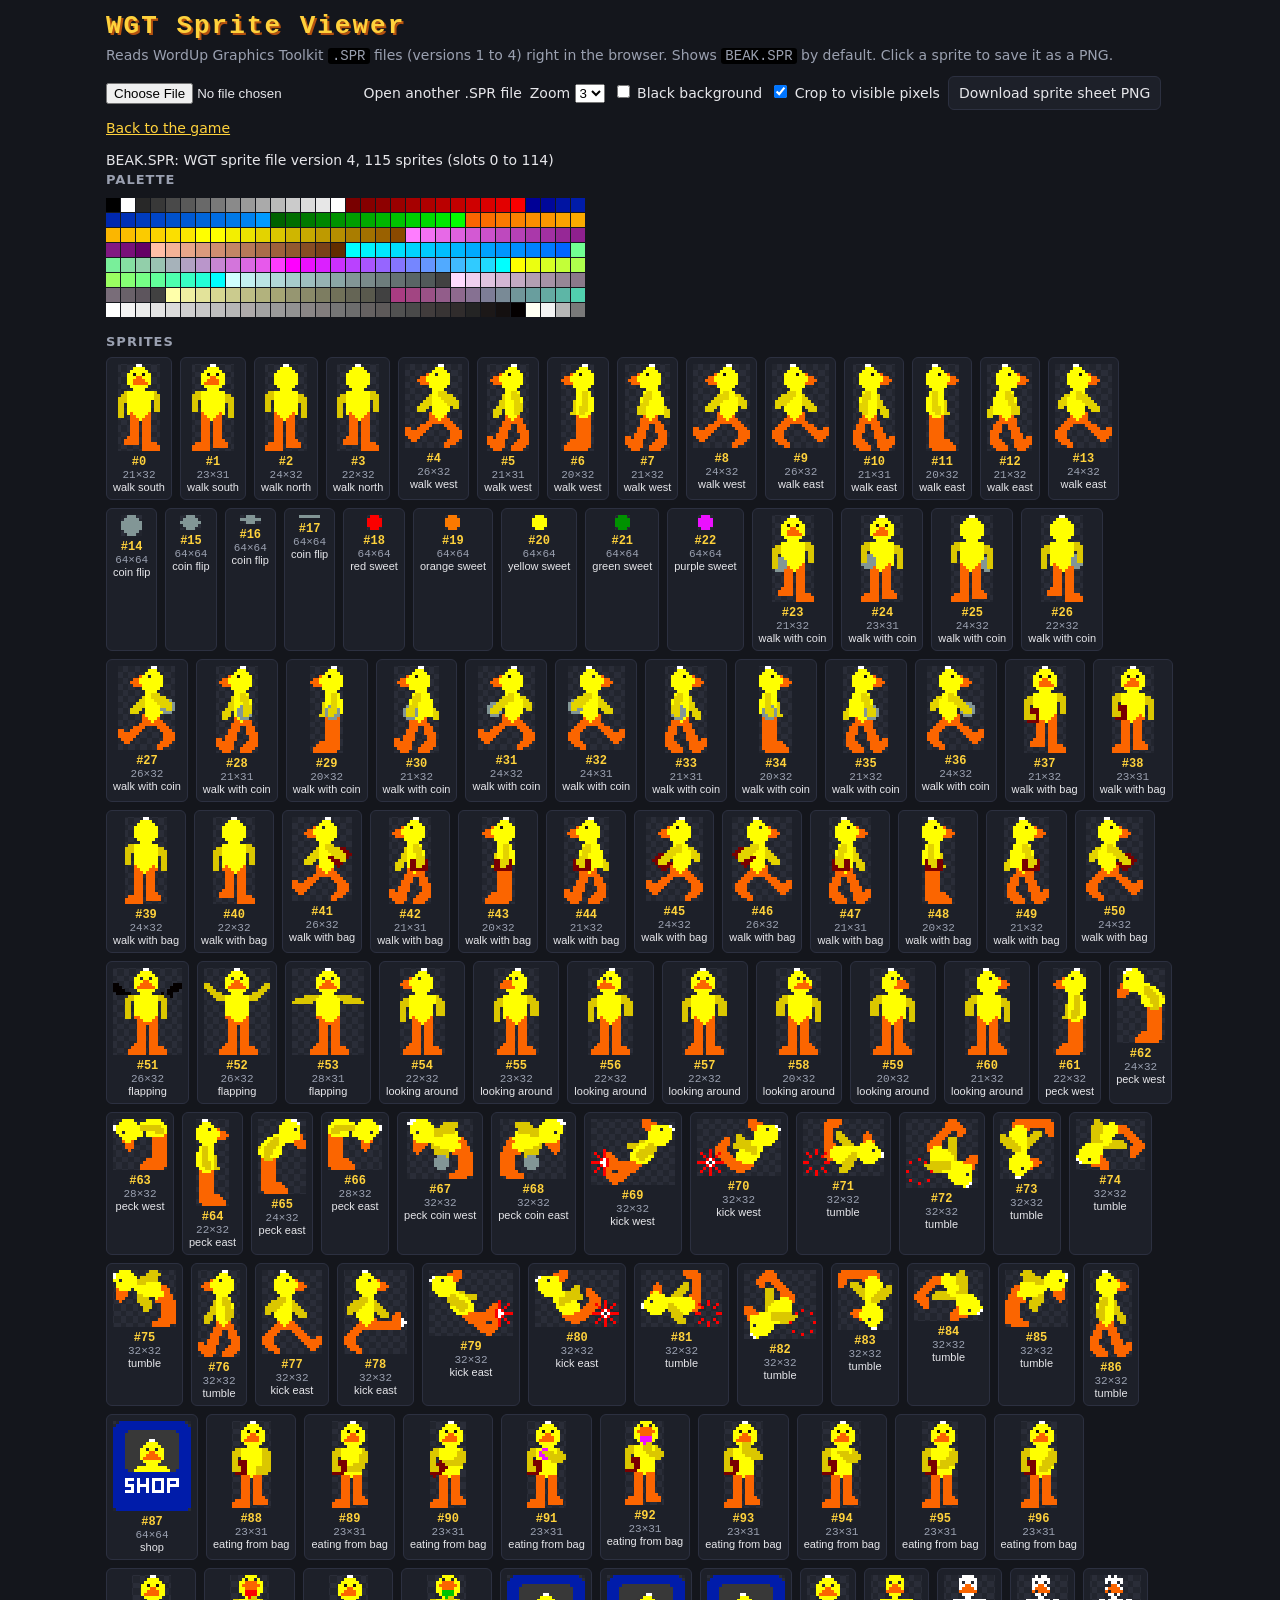
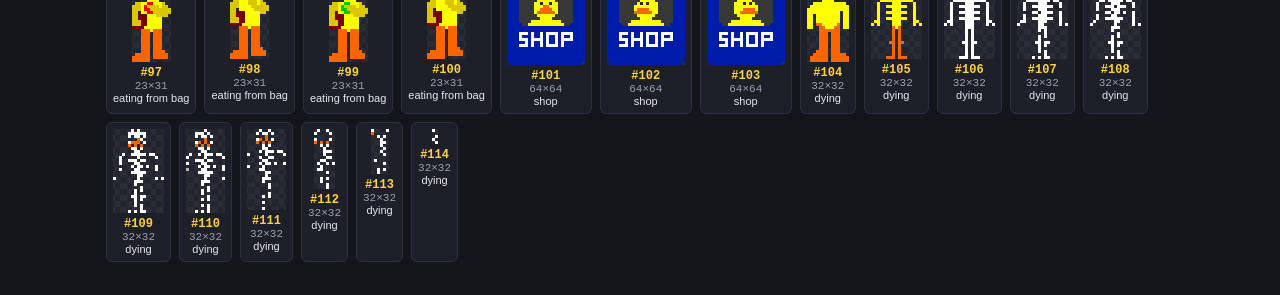
==== sprites.html @ c5d52c8a "Sneaky Beaks: browser port of a 1998 DOS C game Ducks race for coins, buy sweets at the shop and kic" ====
<!doctype html>
<html lang="en">
<head>
<meta charset="utf-8">
<meta name="viewport" content="width=device-width, initial-scale=1">
<title>WGT Sprite Viewer</title>
<link rel="stylesheet" href="css/style.css">
<style>
  .tools { display: flex; flex-wrap: wrap; gap: 8px; align-items: center; margin: 8px 0 12px; }
  .grid { display: flex; flex-wrap: wrap; gap: 8px; }
  .cell { background: var(--panel); border: 1px solid var(--line); border-radius: 6px; padding: 6px; text-align: center; cursor: pointer; }
  .cell canvas { display: block; margin: 0 auto 4px; image-rendering: pixelated; background: var(--checker); }
  .cell .n { font: bold 12px monospace; color: var(--accent); }
  .cell .d { font: 11px monospace; color: var(--muted); }
  .cell .a { font: 11px sans-serif; color: var(--text); max-width: 120px; }
  .pal { display: grid; grid-template-columns: repeat(32, 14px); gap: 1px; margin: 8px 0 16px; }
  .pal div { width: 14px; height: 14px; }
  body { --checker: repeating-conic-gradient(#2a2d38 0% 25%, #22252e 0% 50%) 50% / 12px 12px; }
  body.black { --checker: #000; }
</style>
</head>
<body>
<header>
  <h1>WGT Sprite Viewer</h1>
  <p class="sub">Reads WordUp Graphics Toolkit <code>.SPR</code> files (versions 1 to 4) right in the browser. Shows <code>BEAK.SPR</code> by default. Click a sprite to save it as a PNG.</p>
</header>
<div class="tools">
  <label><input type="file" id="file" accept=".spr,.SPR"> Open another .SPR file</label>
  <label>Zoom <select id="zoom"><option>1</option><option>2</option><option selected>3</option><option>4</option><option>6</option></select></label>
  <label><input type="checkbox" id="black"> Black background</label>
  <label><input type="checkbox" id="crop" checked> Crop to visible pixels</label>
  <button id="sheet">Download sprite sheet PNG</button>
  <a href="index.html">Back to the game</a>
</div>
<div id="info" class="sub"></div>
<h2>Palette</h2>
<div class="pal" id="pal"></div>
<h2>Sprites</h2>
<div class="grid" id="grid"></div>

<script src="assets/beak.spr.js"></script>
<script src="js/spr.js"></script>
<script>
(function () {
  // what the game uses each frame for (from BEK_SCR8.C)
  const USES = {};
  const tag = (a, b, s) => { for (let i = a; i <= b; i++) USES[i] = s; };
  tag(0, 1, 'walk south'); tag(2, 3, 'walk north'); tag(4, 8, 'walk west'); tag(9, 13, 'walk east');
  tag(14, 17, 'coin flip'); USES[18] = 'red sweet'; USES[19] = 'orange sweet'; USES[20] = 'yellow sweet'; USES[21] = 'green sweet'; USES[22] = 'purple sweet';
  tag(23, 36, 'walk with coin'); tag(37, 50, 'walk with bag'); tag(51, 53, 'flapping'); tag(54, 60, 'looking around');
  tag(61, 63, 'peck west'); tag(64, 66, 'peck east'); USES[67] = 'peck coin west'; USES[68] = 'peck coin east';
  tag(69, 70, 'kick west'); tag(71, 76, 'tumble'); tag(77, 80, 'kick east'); tag(81, 86, 'tumble');
  USES[87] = 'shop'; tag(88, 100, 'eating from bag'); tag(101, 103, 'shop'); tag(104, 114, 'dying');

  let file = null, name = 'BEAK.SPR';
  const $ = id => document.getElementById(id);

  function render() {
    const zoom = +$('zoom').value, crop = $('crop').checked;
    document.body.classList.toggle('black', $('black').checked);
    const used = file.sprites.filter(Boolean).length;
    $('info').textContent = name + ': WGT sprite file version ' + file.version + ', ' + used + ' sprites (slots 0 to ' + (file.sprites.length - 1) + ')';
    $('pal').innerHTML = file.palette.map((c, i) => '<div title="' + i + ': rgb(' + c + ')" style="background:rgb(' + c + ')"></div>').join('');
    const grid = $('grid'); grid.innerHTML = '';
    file.sprites.forEach((s, i) => {
      if (!s) return;
      const src = WGT.toCanvas(s, file.palette);
      const bb = crop ? WGT.bbox(s) : { x: 0, y: 0, w: s.w, h: s.h };
      const c = document.createElement('canvas');
      c.width = Math.max(1, bb.w) * zoom; c.height = Math.max(1, bb.h) * zoom;
      const g = c.getContext('2d'); g.imageSmoothingEnabled = false;
      if (bb.w) g.drawImage(src, bb.x, bb.y, bb.w, bb.h, 0, 0, bb.w * zoom, bb.h * zoom);
      const cell = document.createElement('div');
      cell.className = 'cell';
      cell.title = 'Click to download sprite ' + i + ' as PNG';
      cell.appendChild(c);
      cell.insertAdjacentHTML('beforeend', '<div class="n">#' + i + '</div><div class="d">' + s.w + '×' + s.h + '</div>' +
        (name === 'BEAK.SPR' && USES[i] ? '<div class="a">' + USES[i] + '</div>' : ''));
      cell.onclick = () => download(c, name.replace(/\.spr$/i, '') + '_' + i + '.png');
      grid.appendChild(cell);
    });
  }

  function download(canvas, fname) {
    const a = document.createElement('a');
    a.href = canvas.toDataURL('image/png'); a.download = fname; a.click();
  }

  $('sheet').onclick = () => {
    const cols = 10, cw = Math.max(...file.sprites.filter(Boolean).map(s => s.w)), ch = Math.max(...file.sprites.filter(Boolean).map(s => s.h));
    const c = document.createElement('canvas');
    c.width = cols * cw; c.height = Math.ceil(file.sprites.length / cols) * ch;
    const g = c.getContext('2d');
    file.sprites.forEach((s, i) => { if (s) g.drawImage(WGT.toCanvas(s, file.palette), (i % cols) * cw, Math.floor(i / cols) * ch); });
    download(c, name.replace(/\.spr$/i, '') + '_sheet.png');
  };
  $('file').onchange = async e => {
    const f = e.target.files[0]; if (!f) return;
    try { file = WGT.parseSpr(new Uint8Array(await f.arrayBuffer())); name = f.name; render(); }
    catch (err) { alert('Could not read ' + f.name + ': ' + err.message); }
  };
  ['zoom', 'black', 'crop'].forEach(id => $(id).onchange = render);

  file = WGT.parseSpr(WGT.base64ToBytes(window.BEAK_SPR_BASE64));
  render();
})();
</script>
</body>
</html>
---- css/style.css ----
:root {
  --bg: #14161c;
  --panel: #1d2029;
  --line: #2c3040;
  --text: #e6e6ea;
  --muted: #9aa0b0;
  --accent: #ffd23c;
}
* { box-sizing: border-box; }
html, body { margin: 0; background: var(--bg); color: var(--text); }
body {
  font: 14px/1.45 system-ui, -apple-system, "Segoe UI", Roboto, sans-serif;
  max-width: 1100px; margin: 0 auto; padding: 12px 16px 24px;
}
header h1 {
  margin: 0; font: bold 26px/1.1 "Courier New", monospace; letter-spacing: 2px;
  color: var(--accent); text-shadow: 2px 2px 0 #b5520f;
}
header .sub { margin: 4px 0 10px; color: var(--muted); }

#stage { width: 100%; display: flex; justify-content: center; }
#screen {
  display: block; background: #000; border: 2px solid var(--line);
  image-rendering: pixelated; image-rendering: crisp-edges;
  cursor: crosshair; touch-action: manipulation;
  max-width: 100%;
}

.buttons { display: flex; flex-wrap: wrap; gap: 6px; justify-content: center; margin: 10px 0 6px; }
button {
  font: inherit; color: var(--text); background: var(--panel); border: 1px solid var(--line);
  border-radius: 6px; padding: 6px 10px; cursor: pointer;
}
button:hover { border-color: var(--muted); }
button.primary { background: #3a3110; border-color: #8a7320; color: var(--accent); font-weight: 600; }
kbd {
  font: 11px monospace; color: var(--muted); border: 1px solid var(--line); border-radius: 3px;
  padding: 0 4px; margin-left: 4px;
}
#stats { text-align: center; color: var(--muted); font: 12px monospace; white-space: pre-wrap; }

.panels { display: grid; grid-template-columns: 1fr 1fr; gap: 12px; margin-top: 12px; }
@media (max-width: 700px) { .panels { grid-template-columns: 1fr; } kbd { display: none; } }
.panels section { background: var(--panel); border: 1px solid var(--line); border-radius: 8px; padding: 8px 12px; min-height: 120px; }
h2 { margin: 0 0 6px; font-size: 13px; text-transform: uppercase; letter-spacing: 1px; color: var(--muted); }
ul { list-style: none; margin: 0; padding: 0; }
#roster li { display: grid; grid-template-columns: 14px 1fr 1fr 80px; align-items: center; gap: 6px; padding: 2px 0; }
#roster li.gone { opacity: 0.4; text-decoration: line-through; }
#roster .st { color: var(--muted); font-size: 12px; }
#roster .bar { height: 6px; background: #333; border-radius: 3px; overflow: hidden; }
#roster .bar span { display: block; height: 100%; }
#log li { padding: 2px 0; font-size: 13px; }
.dot { display: inline-block; width: 10px; height: 10px; border-radius: 2px; margin-right: 6px; vertical-align: -1px; }

.howto { margin-top: 12px; background: var(--panel); border: 1px solid var(--line); border-radius: 8px; padding: 8px 12px; }
.howto summary { cursor: pointer; color: var(--accent); }
.howto li { list-style: disc; margin-left: 18px; padding: 2px 0; }
a { color: var(--accent); }
code { background: #000; padding: 0 4px; border-radius: 3px; }
footer { margin-top: 16px; color: var(--muted); font-size: 12px; text-align: center; }
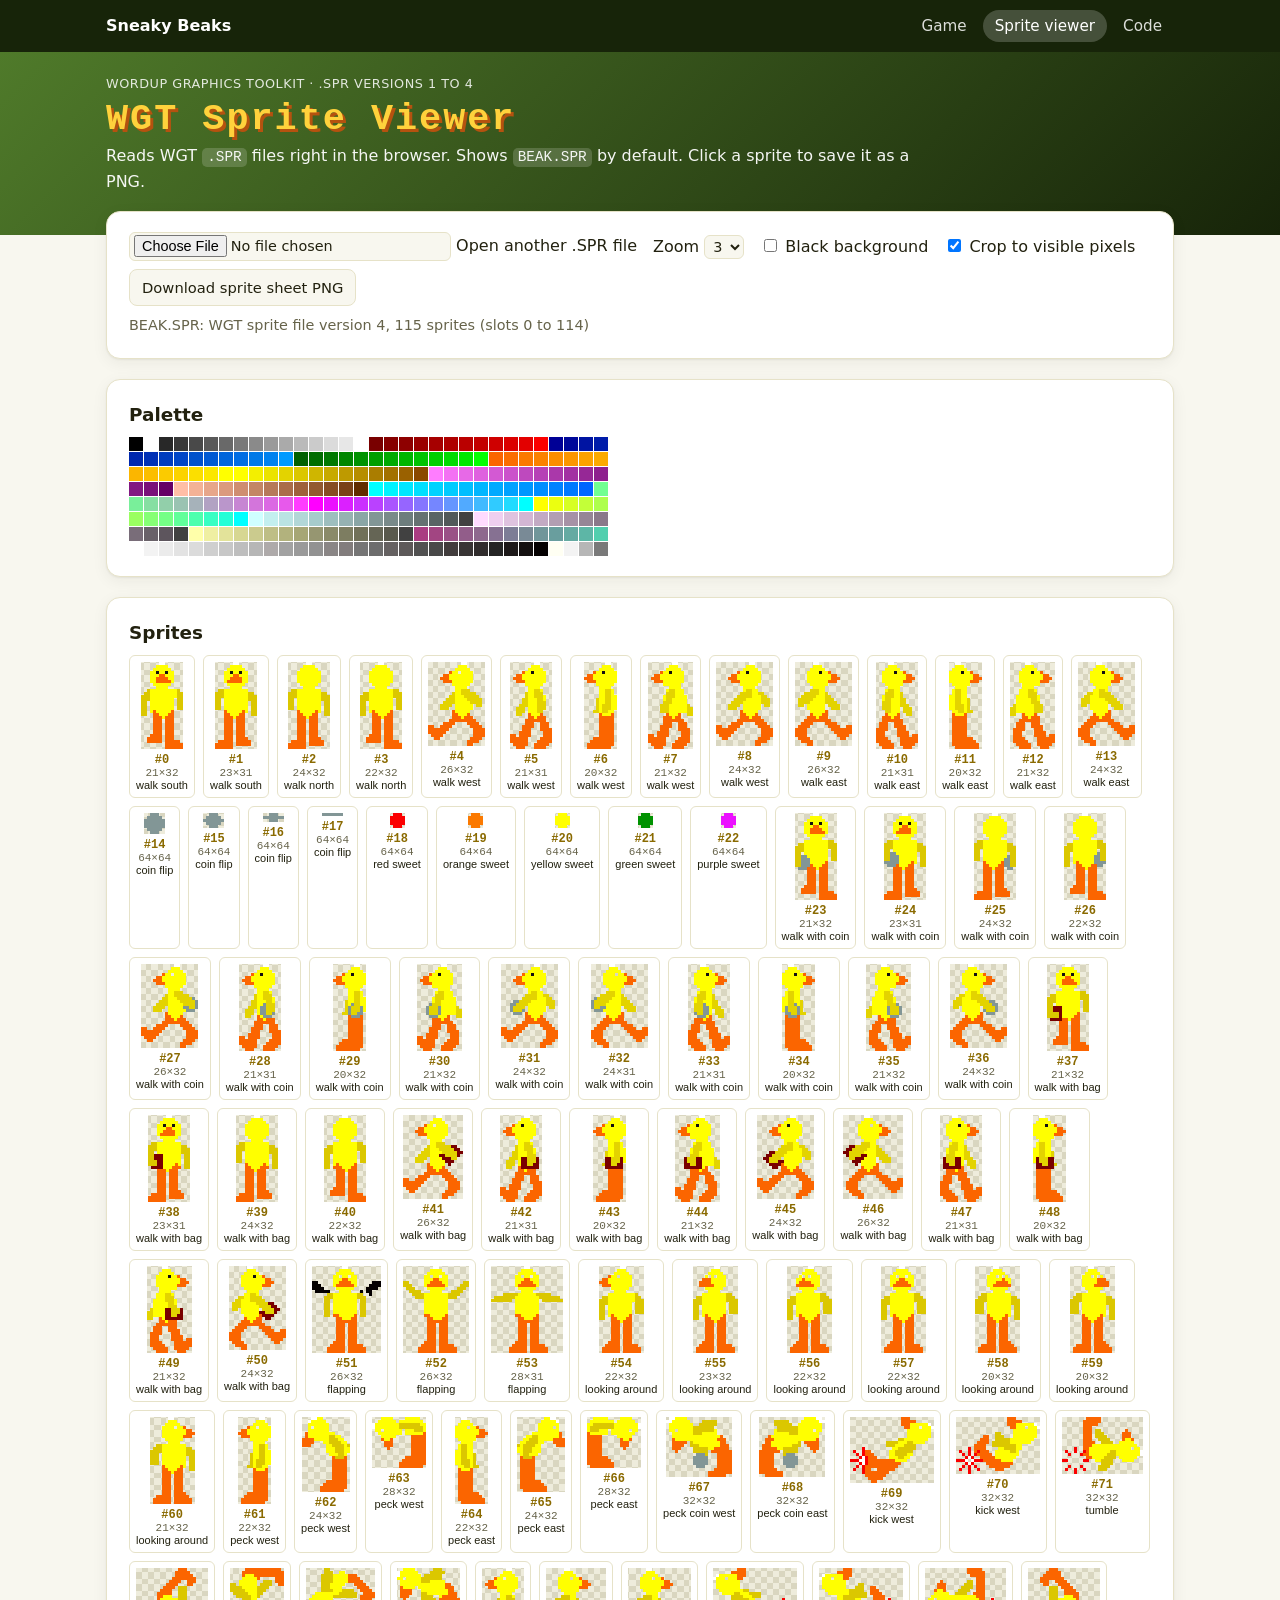
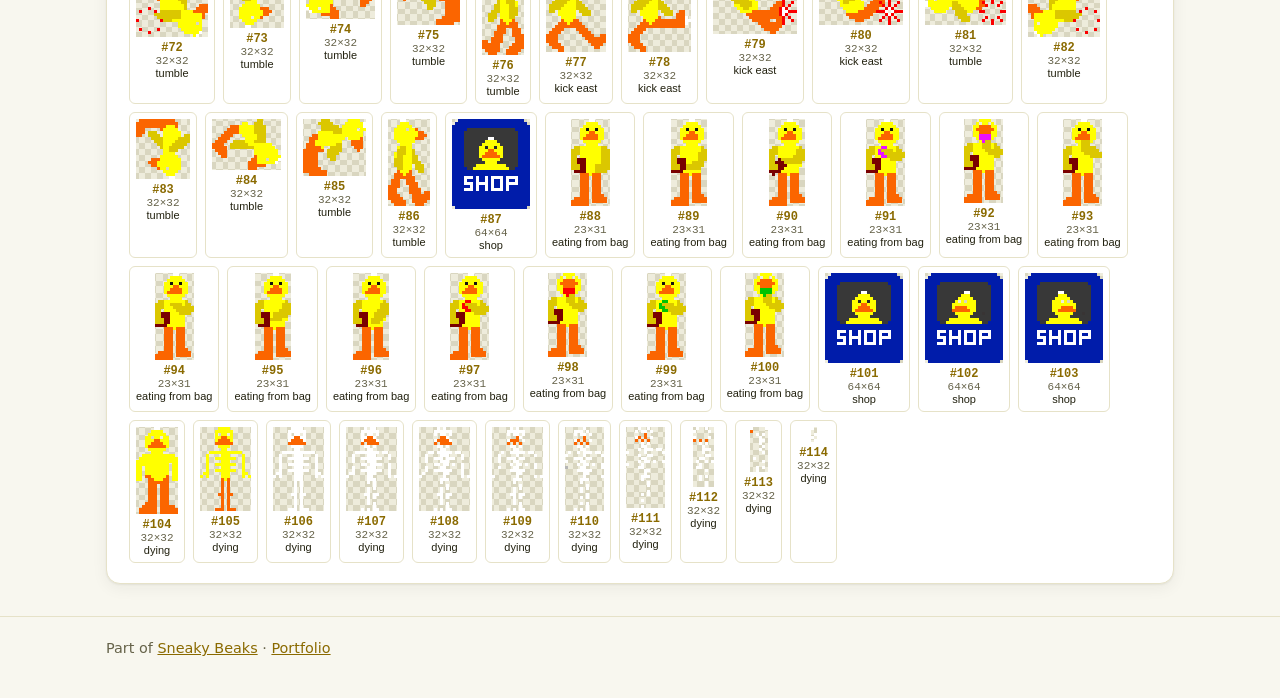
==== commit ed39642a: "Restyle: same look as the other portfolio demos, keeping the game's own touches - Top bar (game, spr" ====
--- a/sprites.html
+++ b/sprites.html
@@ -3,40 +3,73 @@
 <head>
 <meta charset="utf-8">
 <meta name="viewport" content="width=device-width, initial-scale=1">
+<meta name="color-scheme" content="light dark">
 <title>WGT Sprite Viewer</title>
 <link rel="stylesheet" href="css/style.css">
 <style>
-  .tools { display: flex; flex-wrap: wrap; gap: 8px; align-items: center; margin: 8px 0 12px; }
+  .tools { display: flex; flex-wrap: wrap; gap: 8px 16px; align-items: center; margin: 0 0 8px; }
+  .tools select, .tools input[type=file] { font: inherit; font-size: 0.9rem; color: var(--text); background: var(--bg); border: 1px solid var(--border); border-radius: 6px; padding: 2px 4px; color-scheme: light dark; }
+  #info { margin: 0; }
+  .grid { margin-bottom: 8px; }
   .grid { display: flex; flex-wrap: wrap; gap: 8px; }
   .cell { background: var(--panel); border: 1px solid var(--line); border-radius: 6px; padding: 6px; text-align: center; cursor: pointer; }
   .cell canvas { display: block; margin: 0 auto 4px; image-rendering: pixelated; background: var(--checker); }
   .cell .n { font: bold 12px monospace; color: var(--accent); }
   .cell .d { font: 11px monospace; color: var(--muted); }
   .cell .a { font: 11px sans-serif; color: var(--text); max-width: 120px; }
-  .pal { display: grid; grid-template-columns: repeat(32, 14px); gap: 1px; margin: 8px 0 16px; }
-  .pal div { width: 14px; height: 14px; }
-  body { --checker: repeating-conic-gradient(#2a2d38 0% 25%, #22252e 0% 50%) 50% / 12px 12px; }
+  .pal { display: grid; grid-template-columns: repeat(32, minmax(0, 14px)); gap: 1px; margin: 8px 0 8px; }
+  .pal div { aspect-ratio: 1; }
+  body { --checker: repeating-conic-gradient(#d9d6c0 0% 25%, #eeecdc 0% 50%) 50% / 12px 12px; }
+  @media (prefers-color-scheme: dark) { body { --checker: repeating-conic-gradient(#2a2d38 0% 25%, #22252e 0% 50%) 50% / 12px 12px; } }
   body.black { --checker: #000; }
 </style>
 </head>
 <body>
-<header>
-  <h1>WGT Sprite Viewer</h1>
-  <p class="sub">Reads WordUp Graphics Toolkit <code>.SPR</code> files (versions 1 to 4) right in the browser. Shows <code>BEAK.SPR</code> by default. Click a sprite to save it as a PNG.</p>
+<header class="topbar">
+  <div class="wrap">
+    <a class="brand" href="index.html">Sneaky Beaks</a>
+    <nav class="nav" aria-label="Pages">
+      <a href="index.html">Game</a>
+      <a class="active" href="sprites.html">Sprite viewer</a>
+      <a href="https://github.com/wizzard262/SneakyBeaks">Code</a>
+    </nav>
+  </div>
 </header>
+
+<section class="hero">
+  <div class="wrap">
+    <p class="eyebrow">WordUp Graphics Toolkit &middot; .SPR versions 1 to 4</p>
+    <h1 class="pixel-title">WGT Sprite Viewer</h1>
+    <p class="lead">Reads WGT <code>.SPR</code> files right in the browser. Shows <code>BEAK.SPR</code> by default. Click a sprite to save it as a PNG.</p>
+  </div>
+</section>
+
+<main class="wrap">
+<section class="card overlap">
 <div class="tools">
   <label><input type="file" id="file" accept=".spr,.SPR"> Open another .SPR file</label>
   <label>Zoom <select id="zoom"><option>1</option><option>2</option><option selected>3</option><option>4</option><option>6</option></select></label>
   <label><input type="checkbox" id="black"> Black background</label>
   <label><input type="checkbox" id="crop" checked> Crop to visible pixels</label>
   <button id="sheet">Download sprite sheet PNG</button>
-  <a href="index.html">Back to the game</a>
 </div>
-<div id="info" class="sub"></div>
+<p id="info" class="small muted"></p>
+</section>
+<div class="cards">
+<section class="card card-wide">
 <h2>Palette</h2>
 <div class="pal" id="pal"></div>
+</section>
+<section class="card card-wide">
 <h2>Sprites</h2>
 <div class="grid" id="grid"></div>
+</section>
+</div>
+</main>
+
+<footer class="footer">
+  <div class="wrap">Part of <a href="index.html">Sneaky Beaks</a> &middot; <a href="https://www.harriercarrier.com/portfolio.html">Portfolio</a></div>
+</footer>
 
 <script src="assets/beak.spr.js"></script>
 <script src="js/spr.js"></script>
--- a/css/style.css
+++ b/css/style.css
@@ -1,60 +1,345 @@
+/* Sneaky Beaks: the shared portfolio look (cards, light and dark, works on phones),
+   keeping the game's own touches: the yellow pixel title and the black 320x200 field. */
+
+/* Colours: light by default, dark when the device asks for it */
 :root {
-  --bg: #14161c;
-  --panel: #1d2029;
-  --line: #2c3040;
-  --text: #e6e6ea;
-  --muted: #9aa0b0;
-  --accent: #ffd23c;
-}
-* { box-sizing: border-box; }
-html, body { margin: 0; background: var(--bg); color: var(--text); }
+  --bg: #f8f7ef;
+  --surface: #ffffff;
+  --text: #22210f;
+  --muted: #66634a;
+  --border: #e6e2c8;
+  --accent: #8a6a00;
+  --accent-strong: #634c00;
+  --accent-soft: #fbf1c6;
+  --duck: #ffd23c;
+  --duck-shadow: #b5520f;
+  --hero-from: #4f7a2a;
+  --hero-to: #172409;
+  --shadow: 0 1px 2px rgba(40, 40, 10, 0.06), 0 4px 16px rgba(40, 40, 10, 0.06);
+  --radius: 14px;
+  --mono: ui-monospace, "Cascadia Code", Consolas, monospace;
+  /* older names, still used by the sprite viewer's own styles */
+  --panel: var(--surface);
+  --line: var(--border);
+}
+
+@media (prefers-color-scheme: dark) {
+  :root {
+    --bg: #12130d;
+    --surface: #1c1d14;
+    --text: #edebd8;
+    --muted: #aeab8c;
+    --border: #34352a;
+    --accent: #ffd23c;
+    --accent-strong: #ffe48a;
+    --accent-soft: #3a3410;
+    --hero-from: #34521a;
+    --hero-to: #0b1104;
+    --shadow: none;
+  }
+}
+
+* {
+  box-sizing: border-box;
+}
+
 body {
-  font: 14px/1.45 system-ui, -apple-system, "Segoe UI", Roboto, sans-serif;
-  max-width: 1100px; margin: 0 auto; padding: 12px 16px 24px;
-}
-header h1 {
-  margin: 0; font: bold 26px/1.1 "Courier New", monospace; letter-spacing: 2px;
-  color: var(--accent); text-shadow: 2px 2px 0 #b5520f;
-}
-header .sub { margin: 4px 0 10px; color: var(--muted); }
-
-#stage { width: 100%; display: flex; justify-content: center; }
+  margin: 0;
+  font-family: system-ui, -apple-system, "Segoe UI", Roboto, Helvetica, Arial, sans-serif;
+  line-height: 1.6;
+  color: var(--text);
+  background: var(--bg);
+}
+
+a {
+  color: var(--accent);
+}
+
+a:hover {
+  color: var(--accent-strong);
+}
+
+code {
+  font-family: var(--mono);
+  font-size: 0.9em;
+  background: var(--accent-soft);
+  padding: 0.1em 0.35em;
+  border-radius: 5px;
+}
+
+.wrap {
+  max-width: 1100px;
+  margin: 0 auto;
+  padding: 0 16px;
+}
+
+/* Top bar */
+.topbar {
+  background: var(--hero-to);
+  color: #fff;
+}
+
+.topbar .wrap {
+  display: flex;
+  flex-wrap: wrap;
+  align-items: center;
+  gap: 6px 18px;
+  padding-top: 10px;
+  padding-bottom: 10px;
+}
+
+.brand {
+  font-weight: 700;
+  color: #fff;
+  text-decoration: none;
+  margin-right: auto;
+}
+
+.brand:hover {
+  color: #fff;
+}
+
+.nav {
+  display: flex;
+  flex-wrap: wrap;
+  gap: 4px;
+}
+
+.nav a {
+  color: #fff;
+  text-decoration: none;
+  font-size: 0.95rem;
+  padding: 4px 12px;
+  border-radius: 999px;
+  opacity: 0.85;
+}
+
+.nav a:hover {
+  opacity: 1;
+  background: rgba(255, 255, 255, 0.12);
+}
+
+.nav a.active {
+  opacity: 1;
+  background: rgba(255, 255, 255, 0.2);
+}
+
+/* Header band: kept short so the game field fits on screen */
+.hero {
+  background: linear-gradient(135deg, var(--hero-from), var(--hero-to));
+  color: #fff;
+  padding: 22px 0 40px;
+}
+
+.hero code {
+  color: #fff;
+  background: rgba(255, 255, 255, 0.18);
+}
+
+.eyebrow {
+  margin: 0 0 4px;
+  font-size: 0.8rem;
+  letter-spacing: 0.04em;
+  text-transform: uppercase;
+  opacity: 0.85;
+}
+
+.pixel-title {
+  margin: 0 0 4px;
+  font: bold clamp(1.7rem, 5vw, 2.3rem) / 1.1 "Courier New", monospace;
+  letter-spacing: 2px;
+  color: var(--duck);
+  text-shadow: 3px 3px 0 var(--duck-shadow);
+}
+
+.lead {
+  margin: 0;
+  max-width: 820px;
+  opacity: 0.95;
+}
+
+/* Cards */
+.cards {
+  display: grid;
+  grid-template-columns: repeat(auto-fit, minmax(min(420px, 100%), 1fr));
+  gap: 20px;
+  padding: 20px 0 32px;
+}
+
+.card {
+  background: var(--surface);
+  border: 1px solid var(--border);
+  border-radius: var(--radius);
+  box-shadow: var(--shadow);
+  padding: 20px 22px;
+  min-width: 0;
+}
+
+.card-wide {
+  grid-column: 1 / -1;
+}
+
+.card h2 {
+  margin: 0 0 8px;
+  font-size: 1.15rem;
+}
+
+.card > :last-child {
+  margin-bottom: 0;
+}
+
+.overlap {
+  margin-top: -24px;
+}
+
+.muted {
+  color: var(--muted);
+}
+
+.small {
+  font-size: 0.9rem;
+}
+
+/* The game field */
+#stage {
+  width: 100%;
+  display: flex;
+  justify-content: center;
+}
+
 #screen {
-  display: block; background: #000; border: 2px solid var(--line);
-  image-rendering: pixelated; image-rendering: crisp-edges;
-  cursor: crosshair; touch-action: manipulation;
+  display: block;
   max-width: 100%;
-}
-
-.buttons { display: flex; flex-wrap: wrap; gap: 6px; justify-content: center; margin: 10px 0 6px; }
+  background: #000;
+  border-radius: 6px;
+  image-rendering: pixelated;
+  image-rendering: crisp-edges;
+  cursor: crosshair;
+  touch-action: manipulation;
+}
+
+.buttons {
+  display: flex;
+  flex-wrap: wrap;
+  gap: 6px;
+  justify-content: center;
+  margin: 14px 0 8px;
+}
+
 button {
-  font: inherit; color: var(--text); background: var(--panel); border: 1px solid var(--line);
-  border-radius: 6px; padding: 6px 10px; cursor: pointer;
-}
-button:hover { border-color: var(--muted); }
-button.primary { background: #3a3110; border-color: #8a7320; color: var(--accent); font-weight: 600; }
+  font: inherit;
+  font-size: 0.92rem;
+  color: var(--text);
+  background: var(--bg);
+  border: 1px solid var(--border);
+  border-radius: 8px;
+  padding: 6px 12px;
+  cursor: pointer;
+}
+
+button:hover {
+  border-color: var(--accent);
+}
+
+button.primary {
+  font-weight: 600;
+  color: #22210f;
+  background: var(--duck);
+  border-color: #d9a90a;
+}
+
+button.primary:hover {
+  background: #ffdd66;
+}
+
 kbd {
-  font: 11px monospace; color: var(--muted); border: 1px solid var(--line); border-radius: 3px;
-  padding: 0 4px; margin-left: 4px;
-}
-#stats { text-align: center; color: var(--muted); font: 12px monospace; white-space: pre-wrap; }
-
-.panels { display: grid; grid-template-columns: 1fr 1fr; gap: 12px; margin-top: 12px; }
-@media (max-width: 700px) { .panels { grid-template-columns: 1fr; } kbd { display: none; } }
-.panels section { background: var(--panel); border: 1px solid var(--line); border-radius: 8px; padding: 8px 12px; min-height: 120px; }
-h2 { margin: 0 0 6px; font-size: 13px; text-transform: uppercase; letter-spacing: 1px; color: var(--muted); }
-ul { list-style: none; margin: 0; padding: 0; }
-#roster li { display: grid; grid-template-columns: 14px 1fr 1fr 80px; align-items: center; gap: 6px; padding: 2px 0; }
-#roster li.gone { opacity: 0.4; text-decoration: line-through; }
-#roster .st { color: var(--muted); font-size: 12px; }
-#roster .bar { height: 6px; background: #333; border-radius: 3px; overflow: hidden; }
-#roster .bar span { display: block; height: 100%; }
-#log li { padding: 2px 0; font-size: 13px; }
-.dot { display: inline-block; width: 10px; height: 10px; border-radius: 2px; margin-right: 6px; vertical-align: -1px; }
-
-.howto { margin-top: 12px; background: var(--panel); border: 1px solid var(--line); border-radius: 8px; padding: 8px 12px; }
-.howto summary { cursor: pointer; color: var(--accent); }
-.howto li { list-style: disc; margin-left: 18px; padding: 2px 0; }
-a { color: var(--accent); }
-code { background: #000; padding: 0 4px; border-radius: 3px; }
-footer { margin-top: 16px; color: var(--muted); font-size: 12px; text-align: center; }
+  font: 0.72rem var(--mono);
+  color: var(--muted);
+  border: 1px solid var(--border);
+  border-radius: 4px;
+  padding: 0 4px;
+  margin-left: 4px;
+}
+
+button.primary kbd {
+  color: #5b4a00;
+  border-color: #c79a00;
+}
+
+@media (max-width: 700px) {
+  kbd {
+    display: none;
+  }
+}
+
+#stats {
+  text-align: center;
+  color: var(--muted);
+  font: 0.8rem var(--mono);
+  white-space: pre-wrap;
+}
+
+/* Ducks and the event log (filled in by js/render.js) */
+.card ul {
+  list-style: none;
+  margin: 0;
+  padding: 0;
+}
+
+#roster li {
+  display: grid;
+  grid-template-columns: 14px 1fr 1fr 80px;
+  align-items: center;
+  gap: 8px;
+  padding: 3px 0;
+}
+
+#roster li.gone {
+  opacity: 0.4;
+  text-decoration: line-through;
+}
+
+#roster .st {
+  color: var(--muted);
+  font-size: 0.85rem;
+}
+
+#roster .bar {
+  height: 7px;
+  background: var(--border);
+  border-radius: 4px;
+  overflow: hidden;
+}
+
+#roster .bar span {
+  display: block;
+  height: 100%;
+}
+
+#log li {
+  padding: 2px 0;
+  font-size: 0.9rem;
+}
+
+.dot {
+  display: inline-block;
+  width: 10px;
+  height: 10px;
+  border-radius: 3px;
+  margin-right: 6px;
+  vertical-align: -1px;
+}
+
+.howto li {
+  list-style: disc;
+  margin-left: 1.2em;
+  padding: 2px 0;
+}
+
+/* Footer */
+.footer {
+  border-top: 1px solid var(--border);
+  padding: 20px 0 28px;
+  font-size: 0.9rem;
+  color: var(--muted);
+}
